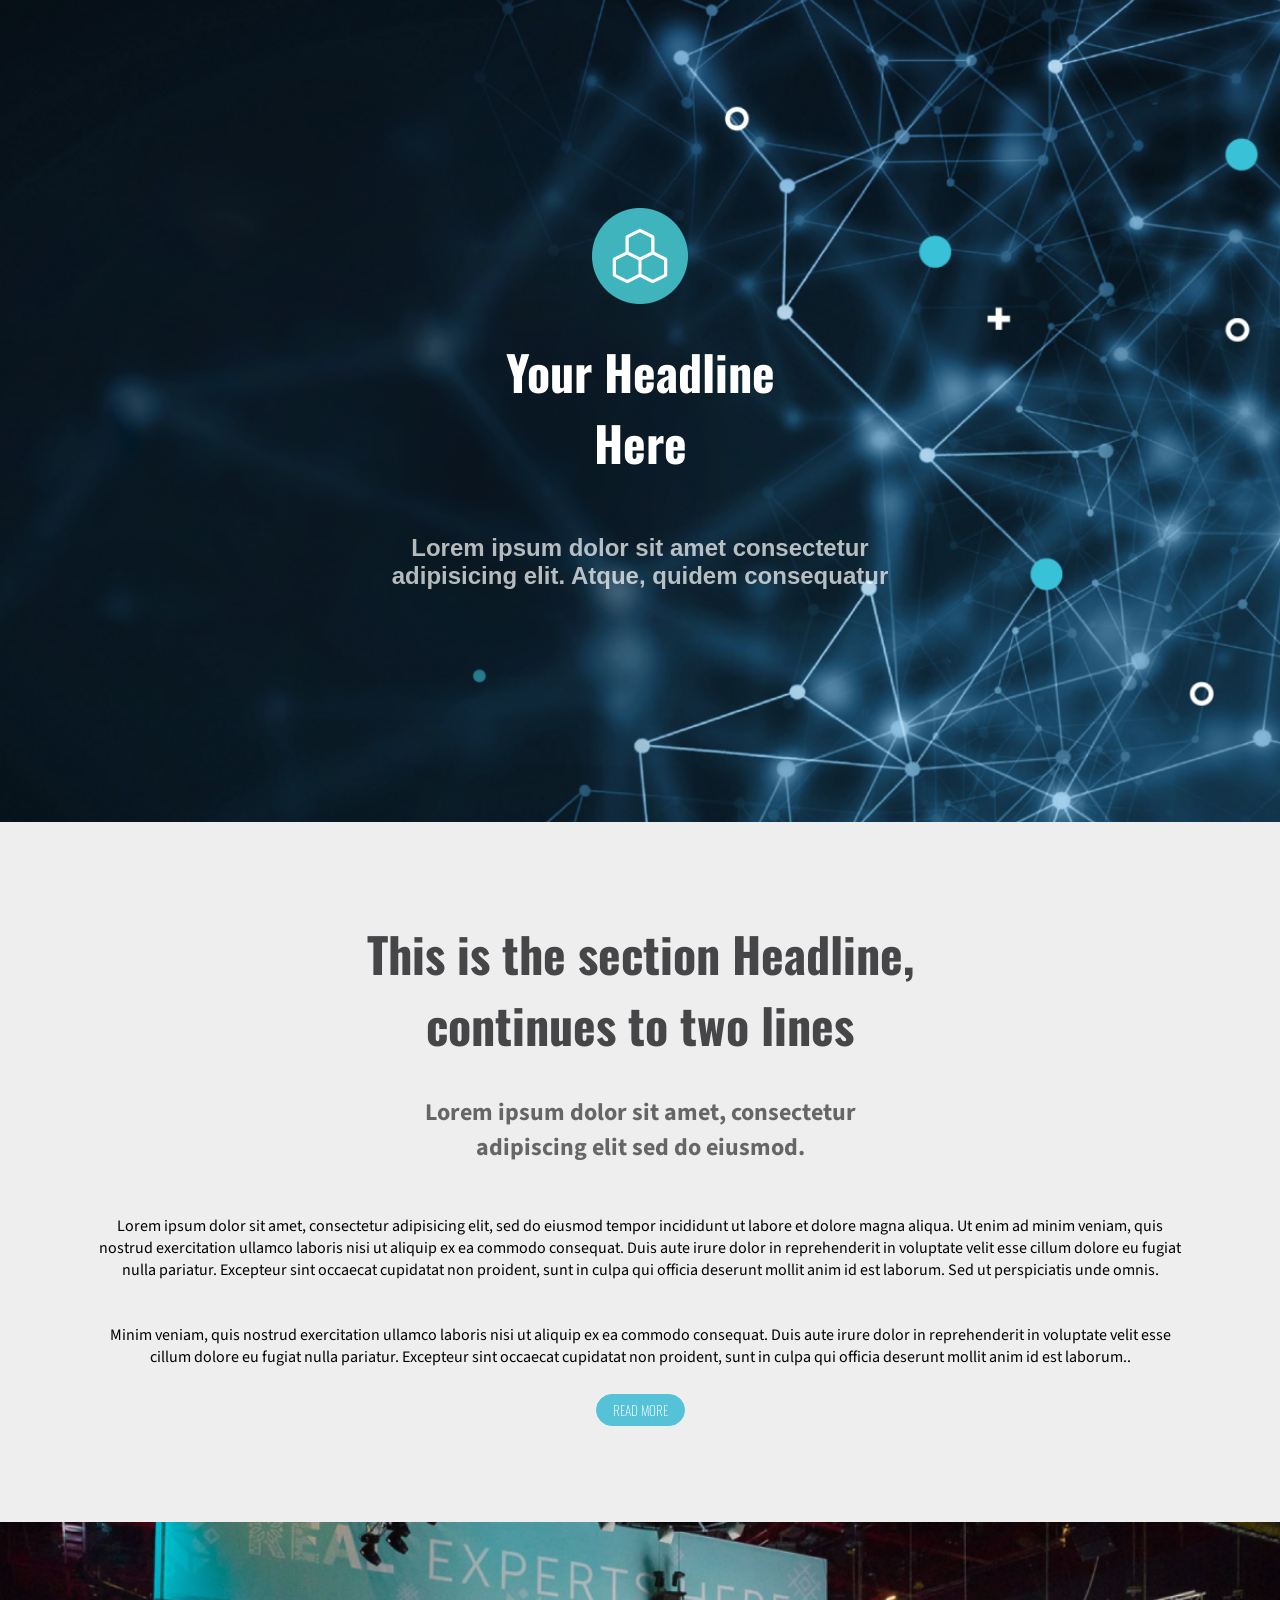
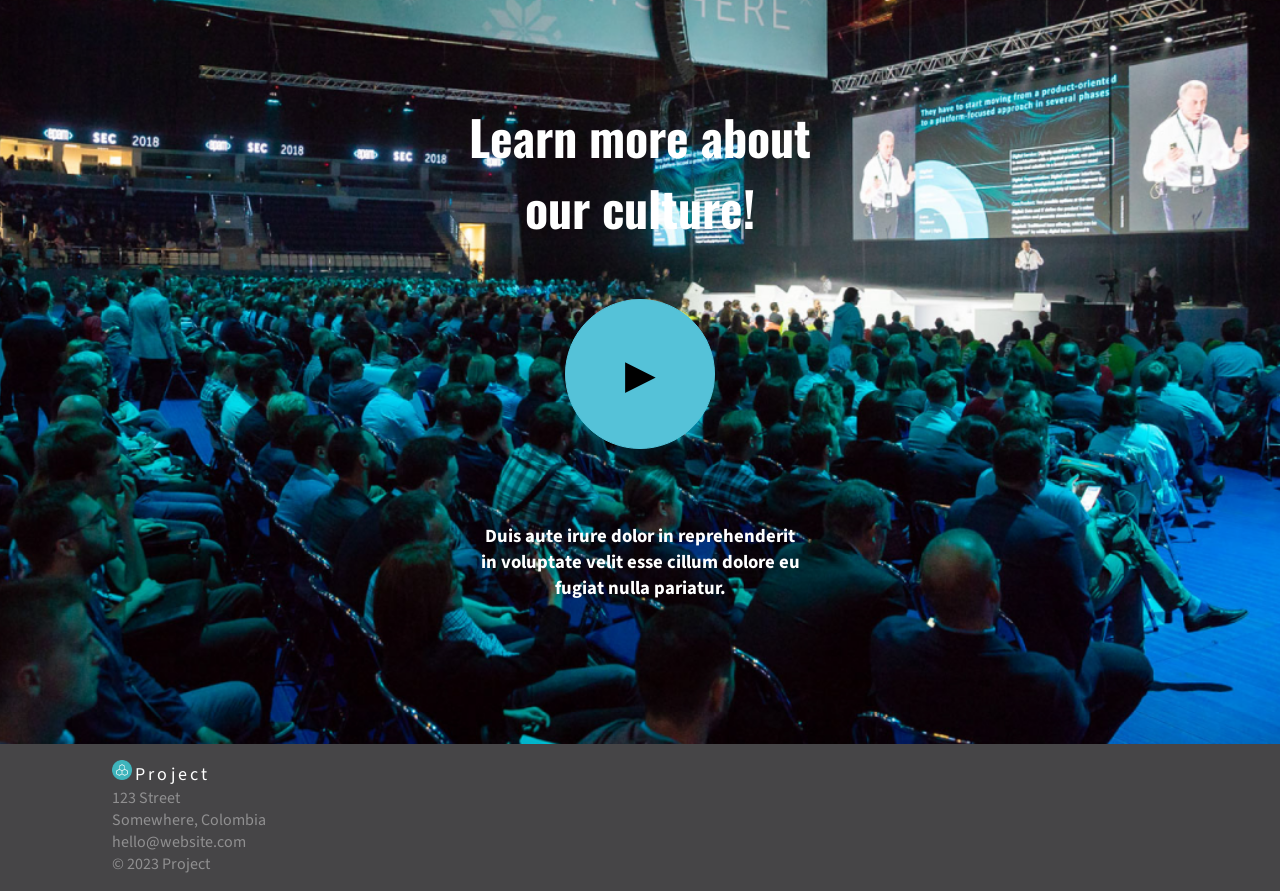
==== CSS-Basic-Hometask/index.html @ 6216077c "CSS task" ====
<!DOCTYPE html>
<html lang="en">

<head>
    <meta charset="UTF-8">
    <meta http-equiv="X-UA-Compatible" content="IE=edge">
    <meta name="viewport" content="width=device-width, initial-scale=1.0">
    <title>HTML essential</title>
    <link rel="stylesheet" href="CSS/default.css">
    <link rel="stylesheet" href="CSS/header.css">
    <link rel="stylesheet" href="CSS/content.css">
    <link rel="stylesheet" href="CSS/footer.css">
    <link rel="preconnect" href="https://fonts.googleapis.com">
    <link rel="preconnect" href="https://fonts.googleapis.com">
    <link rel="preconnect" href="https://fonts.gstatic.com" crossorigin>
    <link href="https://fonts.googleapis.com/css2?family=Oswald:wght@700&family=Source+Sans+Pro&display=swap"
        rel="stylesheet">
</head>

<body>

    <header>
        <img src="./assets/favicon-96.png" alt="logo">

        <h1>Your Headline <br> Here</h1>
        <h3>Lorem ipsum dolor sit amet consectetur <br> adipisicing elit. Atque, quidem consequatur</h3>
    </header>

    <section>
        <h2>This is the section Headline, <br>
            continues to two lines </h2>
        <h3>Lorem ipsum dolor sit amet, consectetur <br>
            adipiscing elit sed do eiusmod.</h3>
        <p>Lorem ipsum dolor sit amet, consectetur adipisicing elit, sed do eiusmod tempor incididunt ut labore et
            dolore magna aliqua. Ut enim ad minim veniam, quis nostrud exercitation ullamco laboris nisi ut aliquip ex
            ea commodo consequat. Duis aute irure dolor in reprehenderit in voluptate velit esse cillum dolore eu fugiat
            nulla pariatur. Excepteur sint occaecat cupidatat non proident, sunt in culpa qui officia deserunt mollit
            anim id est laborum. Sed ut perspiciatis unde omnis.
        </p>

        <p>Minim veniam, quis nostrud exercitation ullamco laboris nisi ut aliquip ex ea commodo consequat. Duis aute
            irure dolor in reprehenderit in voluptate velit esse cillum dolore eu fugiat nulla pariatur. Excepteur sint
            occaecat cupidatat non proident, sunt in culpa qui officia deserunt mollit anim id est laborum..
        </p>
        <button>READ MORE</button>
    </section>

    <div class="video">
        <div class="overlay"></div>
        <h2>Learn more about <br> our culture!</h2>

        <button> &#9654</button>

        <h3>Duis aute irure dolor in reprehenderit <br>
            in voluptate velit esse cillum dolore eu <br>
            fugiat nulla pariatur.
        </h3>
    </div>

    <footer>
        <p> <img src="assets/favicon-32.png" alt="logo2"> <span>Project</span> <br>
            123 Street <br>
            Somewhere, Colombia <br>
            <a href="">hello@website.com</a>
        </p>

        <p>
            &copy 2023 Project
        </p>
    </footer>
</body>

</html>
---- CSS-Basic-Hometask/CSS/default.css ----
*,
::after,
::before {
    box-sizing: border-box;
}

html {
    font-family: 'Source Sans Pro', sans-serif;
}

body {
    margin: 0;
}
---- CSS-Basic-Hometask/CSS/header.css ----
header {
    height: 822px;
    background: url(../assets/Desktop_Backgrounds_1920x1200_6\ 3.png);
    background-position: center;
    background-repeat: no-repeat;
    background-size: cover;

    color: white;
    display: grid;
    place-content: center;
    text-align: center;
}

header h1 {
    font-family: 'Oswald', sans-serif;
    font-size: 48px;
}

header h3 {
    font-family: sans-serif;
    opacity: 70%;
    font-size: 24px;
}

header img {
    margin-inline: auto;
}
---- CSS-Basic-Hometask/CSS/content.css ----
section {
    height: 700px;
    padding: 6rem;
    background-color: #EEEEEE;
    display: flex;
    flex-direction: column;
    justify-content: space-between;
    align-items: center;
    text-align: center;
}

section h2 {
    font-family: 'Oswald', sans-serif;
    margin: 0;
    color: #464547;
    font-size: 48px;
}

section h3 {
    color: #666666;
    font-size: 24px;
}

section p {
    font-size: 16px;
}

section button {
    margin-inline: auto;
    padding: 0.3rem 1rem;
    font-family: 'Oswald', sans-serif;
    font-weight: 100;
    color: white;
    background-color: #55C2D8;
    border: 1px solid #55C2D8;
    border-radius: 20px;
}

.video {
    height: 822px;
    padding: 6rem;
    background: url(../assets/background_2.png) no-repeat center center;
    background-size: cover;
    color: white;
    display: flex;
    flex-direction: column;
    justify-content: space-around;
    align-items: center;
    text-align: center;
}

.video button {
    margin-inline: auto;
    font-size: 40px;
    height: 150px;
    width: 150px;
    background-color: #55C2D8;
    border: 1px solid #55C2D8;
    border-radius: 50%;
}

.video h2 {
    font-family: 'Oswald', sans-serif;
    margin: 0;
    color: white;
    font-size: 48px;
}
---- CSS-Basic-Hometask/CSS/footer.css ----
footer {
    padding: 1rem 7rem;
    color: #FFFFFF66;
    background-color: #464547;
}

footer p {
    margin: 0;
}

footer p img {
    height: 20px;
    width: 20px;
}

footer p span {
    font-size: 18px;
    color: white;
    letter-spacing: 0.2rem;
}

footer p a {
    color: #FFFFFF66;
    text-decoration: none;
}
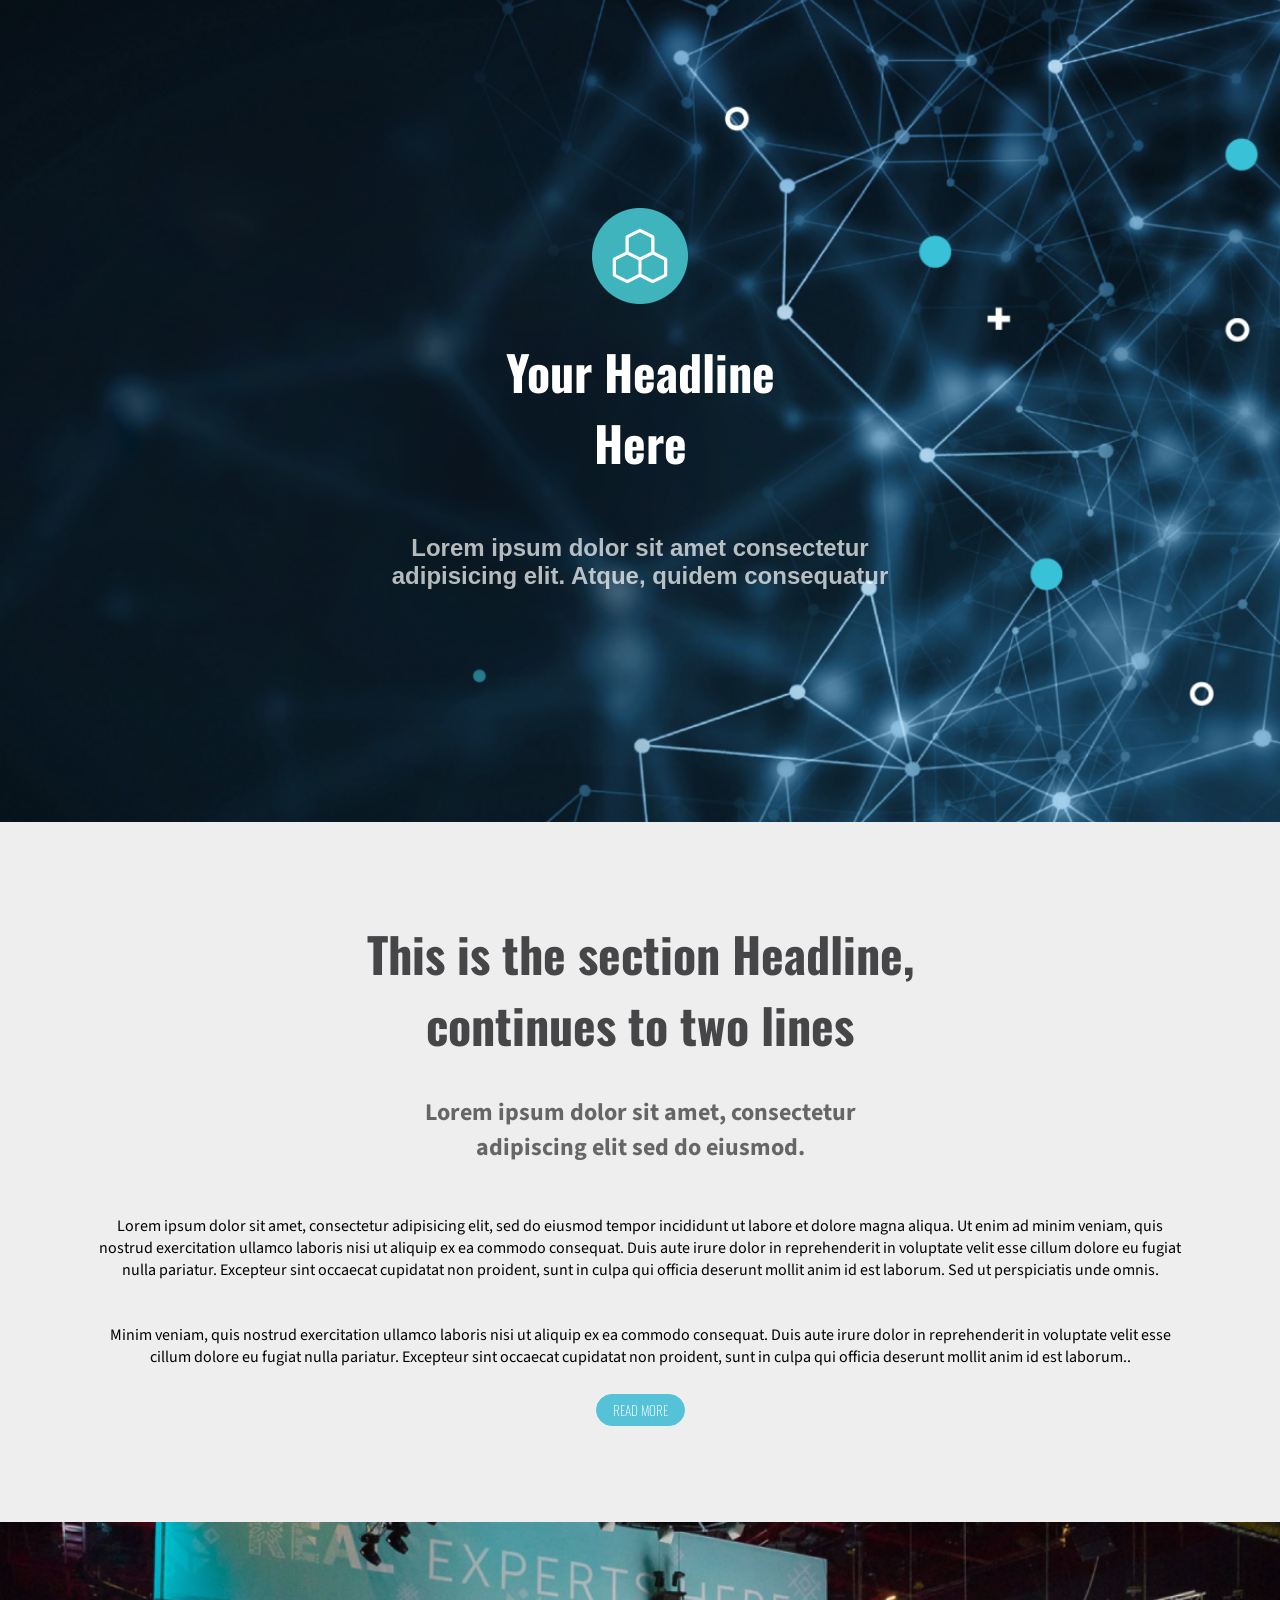
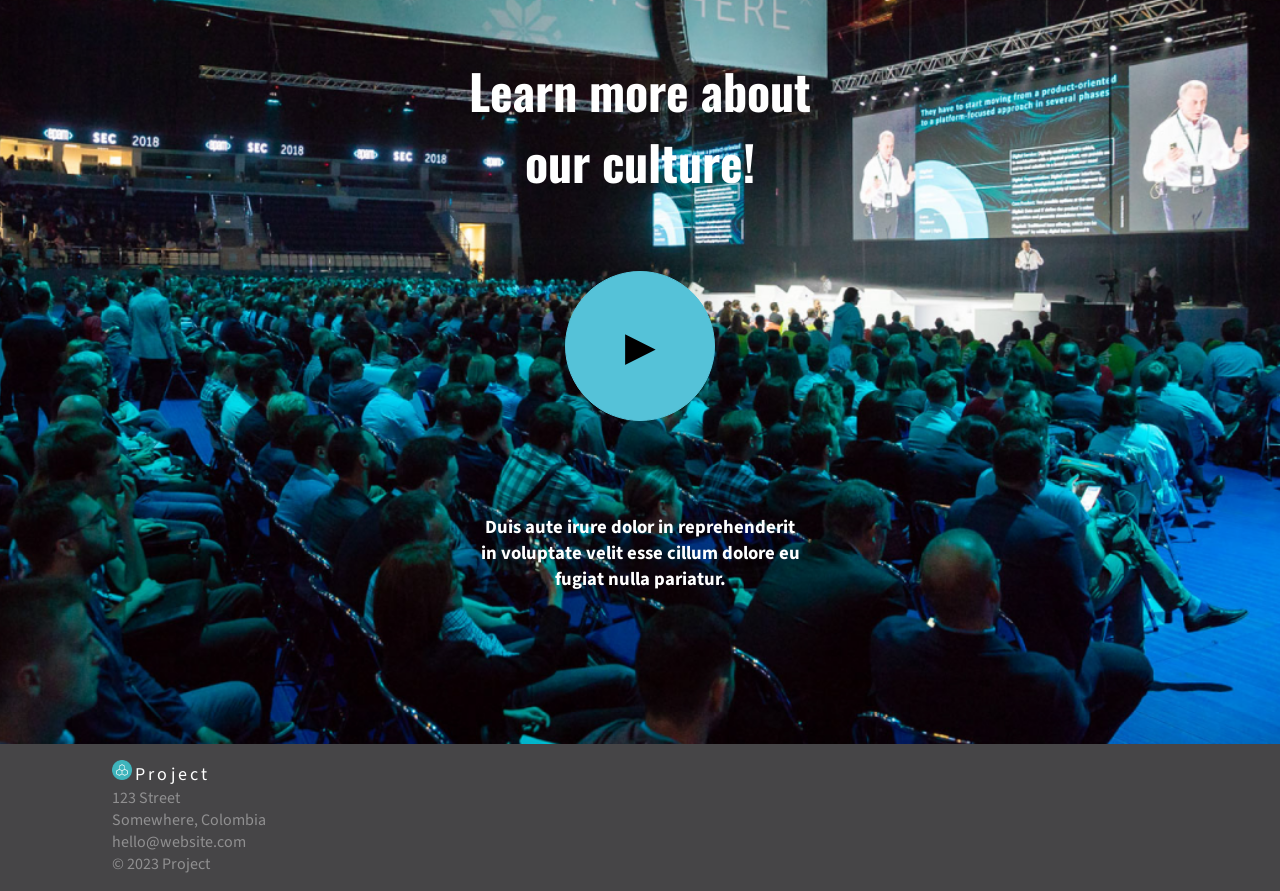
==== commit 58f5bcd5: "CSS part 2" ====
--- a/CSS-Basic-Hometask/index.html
+++ b/CSS-Basic-Hometask/index.html
@@ -19,6 +19,7 @@
 
 <body>
 
+    <!-- Titles -->
     <header>
         <img src="./assets/favicon-96.png" alt="logo">
 
@@ -46,7 +47,6 @@
     </section>
 
     <div class="video">
-        <div class="overlay"></div>
         <h2>Learn more about <br> our culture!</h2>
 
         <button> &#9654</button>
